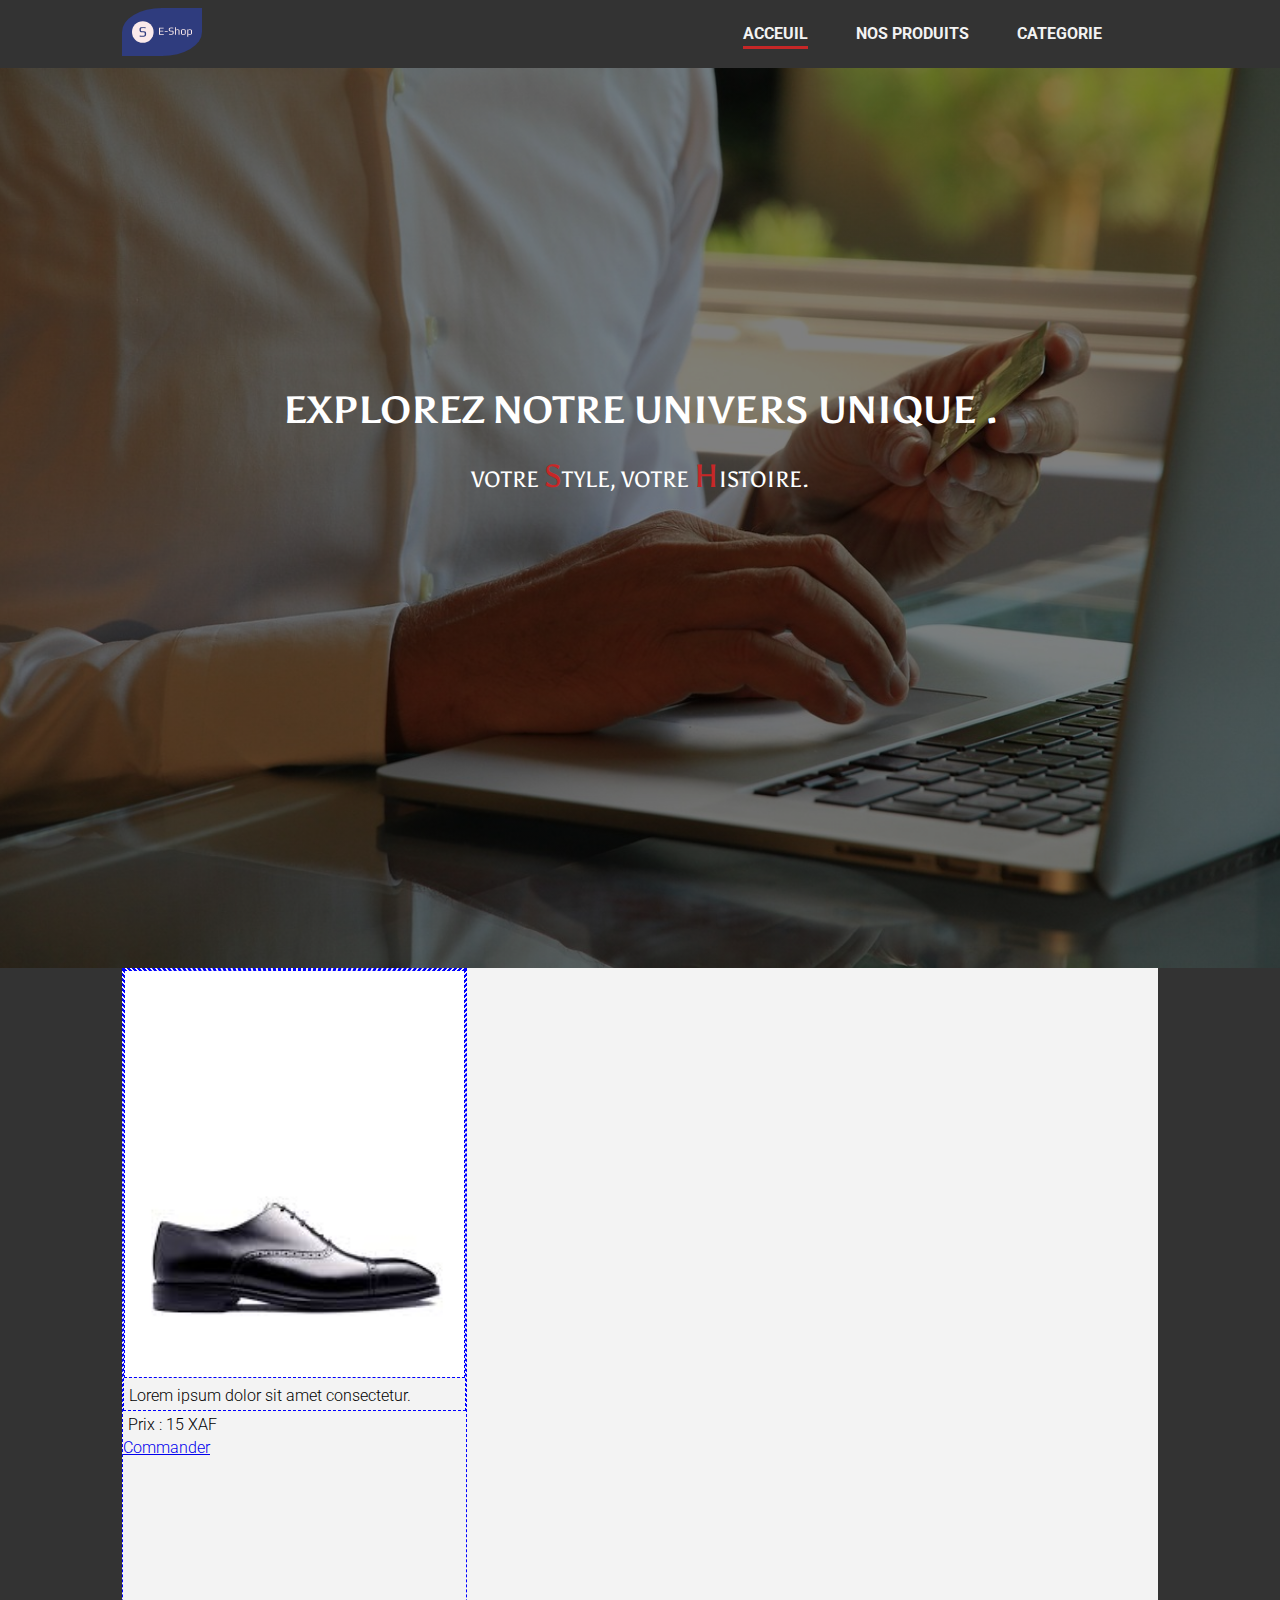
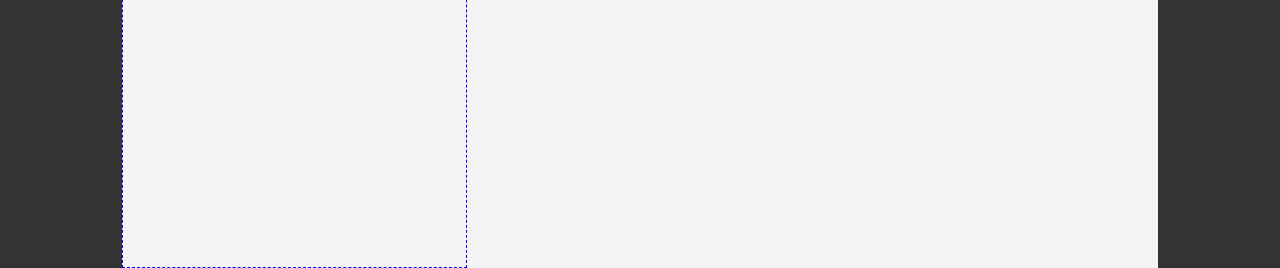
==== index.html @ c66a2b4a "mon site ecommerce step1" ====
<!DOCTYPE html>
<html lang="en">
<head>
    <meta charset="UTF-8">
    <meta name="viewport" content="width=device-width, initial-scale=1.0">
    <title>E-shop</title>
    <link rel="stylesheet" href="/CSS/normalize.css">
    <link rel="stylesheet" href="CSS/style.css">
    <script src="script.js" defer></script>
    <link rel="stylesheet" href="https://cdnjs.cloudflare.com/ajax/libs/font-awesome/6.5.2/css/all.min.css" integrity="sha512-SnH5WK+bZxgPHs44uWIX+LLJAJ9/2PkPKZ5QiAj6Ta86w+fsb2TkcmfRyVX3pBnMFcV7oQPJkl9QevSCWr3W6A==" crossorigin="anonymous" referrerpolicy="no-referrer" />
    <link rel="shortcut icon" href="/images/favicon.ico" type="image/x-icon">
</head>
<body>
    <nav class="navbar" id="navigation">
        <div class="container">
        <div class="logo">
            <img src="./images/logo.svg" alt="Logo E-Shop">
        </div>
        <div class="menu">
            <ul>
                <li><a href="index.html" class="active">Acceuil</a></li>
                <li><a href="#produits">Nos Produits</a></li>
                <li>
                   <a href="category.html">Categorie</a>
             
                </li>
                <li><a href="#"><i class="fa-solid fa-cart-shopping"></i></a></li>
            </ul>
        </div>
        </div>
    </nav>
    <header class="monHeader">
        <div class="container">
            <h1>Explorez notre univers unique <span>.</span> </h1>
            <p>Votre <span>s</span>tyle, votre <span>h</span>istoire.</p>
        </div>
    </header>

    <div class="container">
        <div class="page-content">
            <div class="card">
                <figure>
                    <img src="/images/Produits/image3.jpeg" alt="gucci">
                    <figcaption>
                        <p>Lorem ipsum dolor sit amet consectetur.</p>                    
                    </figcaption>
                </figure>
                <div>
                    <p>Prix : 15 XAF</p>
                    <a href="#panier">Commander</a>
                </div>
             
            </div>

        </div>
    </div>
    
</body>
</html>
---- CSS/style.css ----
@import url('https://fonts.googleapis.com/css2?family=Asul:wght@400;700&family=Roboto:ital,wght@0,100;0,300;0,400;0,500;0,700;0,900;1,100;1,300;1,400;1,500;1,700;1,900&display=swap');


:root{
    --primary-color: #c72727;
    --secondary-color: #f99500;
    --light-color: #f3f3f3;
    --dark-color: #333;
    --max-width: 1100px;
}

*{
    box-sizing: border-box;
    margin: 0;
    padding: 0;
}


body{   
    font-family: "Roboto", sans-serif;
    font-weight: 300;
    font-style: normal;
    background-color: var(--dark-color);
}

.navbar{
    background-color: var(--dark-color);
    height: auto;
    padding: .5rem .6rem;
    position: sticky;
    
}

.container {
    margin: 0 auto;
    max-width: var(--max-width);
    padding: 0 2rem;
    display: flex;
    justify-content: space-between;
    align-items: center;
}

.logo {
    width: 80px;
}

.logo img{
    width: 100%;
    border-top-left-radius: 50%;
    border-bottom-right-radius:50% ;
    
}

.menu{
    width: 80%;
    
}

.menu ul {
    display: flex;
    justify-content: end;
    

}

.menu ul li {
    padding: .6rem .5rem;
    list-style: none;
    text-transform: uppercase;
    font-weight: bold;
    margin-left: 2rem;
    
    

}

.menu ul .active{
    border-bottom: 3px solid var(--primary-color);
    

}

.menu ul li a {
   text-decoration: none;
   color: var(--light-color);
   padding-bottom: .2rem;
   
    

}

.menu ul li a:hover {
    border-bottom: 3px solid var(--primary-color);
    transition: .5s;
    background-color: var(--secondary-color);
    padding: .4rem;
    border-radius: 10px;
    

}

.monHeader{
    background-image:linear-gradient(rgba(0,0,0,.5),rgba(0,0,0,.5)), url(/images/ecommerce-bg-img.jpg);
    height: 100vh;
    background-position: center;
    background-size: cover;
    background-repeat: no-repeat;
    position: relative;
}

.monHeader .container  {
    color: white;
    display: flex;
    justify-content: center;
    align-items: center;
    flex-direction: column;
    height: 80vh;
    text-transform: uppercase;
    font-family: "Asul", cursive;
    font-size: 1.2rem;
    padding: 0.4rem .6rem;
    
}

.monHeader .container p {
    color: white;
    font-size: 1.4rem;

}

.monHeader .container p span{
    color: var(--primary-color);
    font-size: 2rem;
   
}



.page-content{
    display: grid;
    grid-template-columns: repeat(3, 1fr);
    grid-template-rows: repeat(4, 1fr);
    background-color: var(--light-color);
    height: 100vh;
    width: 100%;
}

.card{
    border: 1px dashed blue;
    height: 100vh;
    
}

.card figure{

    border: 1px dashed blue;
    
    

}

.card figure img{

    border: 1px dashed blue;
    width: 100%;
    

}

.card p{
    padding: .3rem;
}
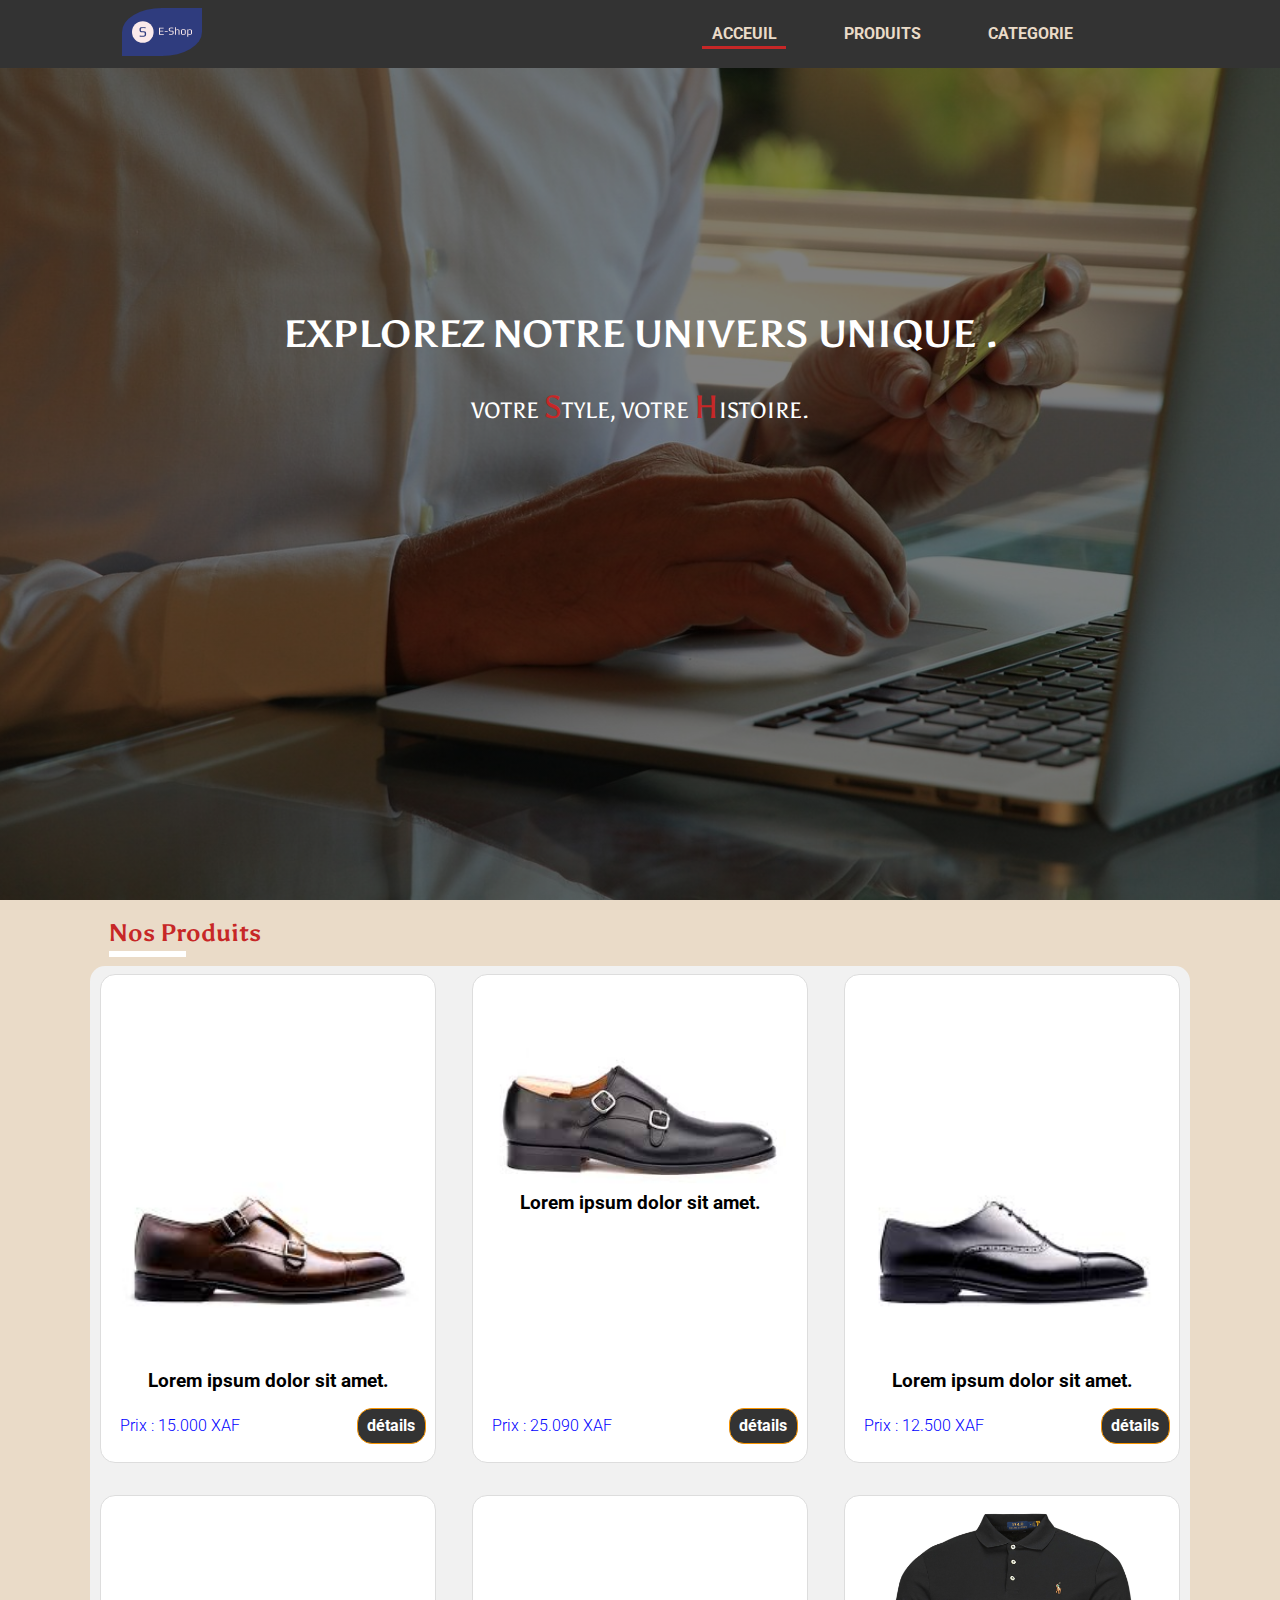
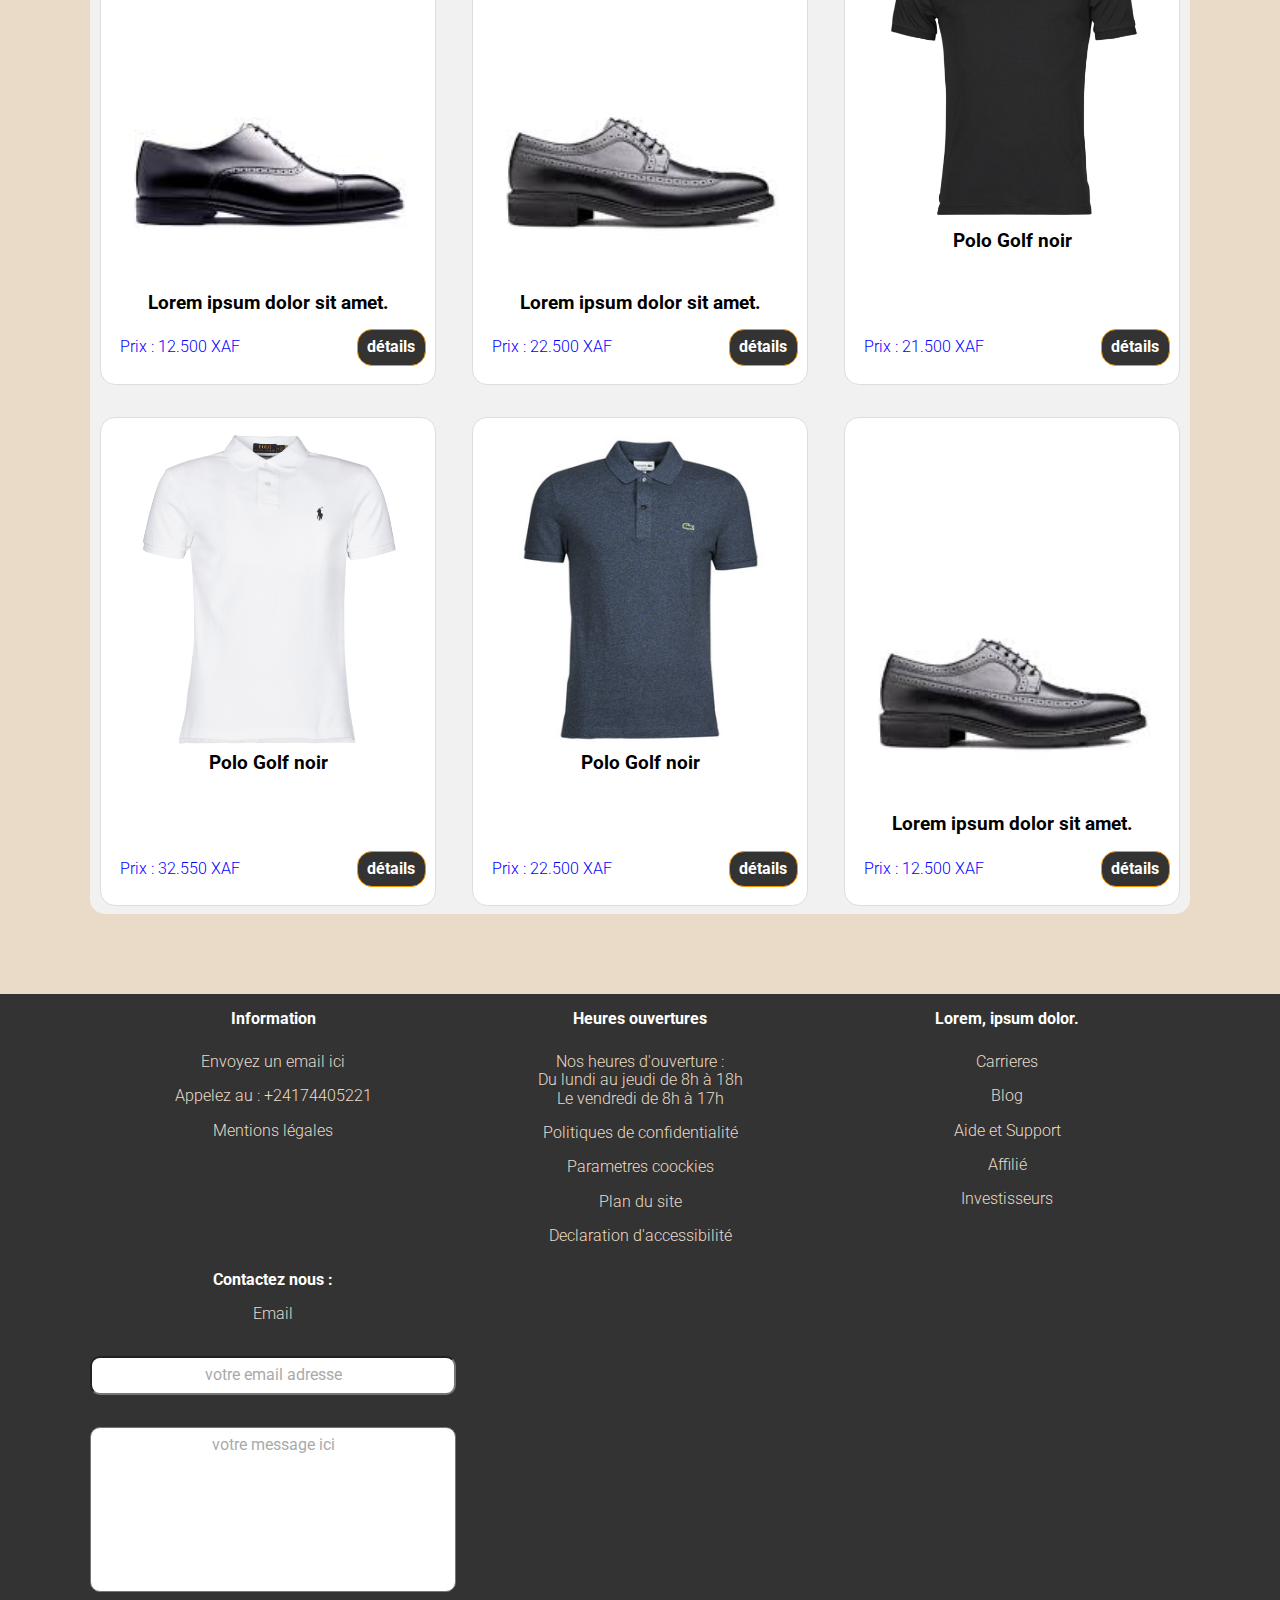
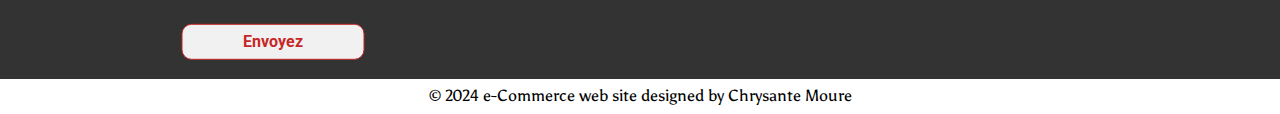
==== commit 7040b0d8: "my eCommerce step2" ====
--- a/index.html
+++ b/index.html
@@ -19,7 +19,7 @@
         <div class="menu">
             <ul>
                 <li><a href="index.html" class="active">Acceuil</a></li>
-                <li><a href="#produits">Nos Produits</a></li>
+                <li><a href="#produits">Produits</a></li>
                 <li>
                    <a href="category.html">Categorie</a>
              
@@ -36,24 +36,170 @@
         </div>
     </header>
 
-    <div class="container">
-        <div class="page-content">
-            <div class="card">
-                <figure>
-                    <img src="/images/Produits/image3.jpeg" alt="gucci">
-                    <figcaption>
-                        <p>Lorem ipsum dolor sit amet consectetur.</p>                    
-                    </figcaption>
-                </figure>
-                <div>
-                    <p>Prix : 15 XAF</p>
-                    <a href="#panier">Commander</a>
-                </div>
-             
-            </div>
-
-        </div>
-    </div>
+    <!-- Section principale -->
+
+    <section class="container">
+        <h2 id="produits" >Nos Produits</h2>
+        <article class="page-content">
+            <div class="products">
+                <img src="/images/Produits/image9.jpeg" alt="Chaussure de ville marron">
+               
+                    <h3>Lorem ipsum dolor sit amet.</h3>
+               
+               
+                <div class="card-details">
+
+                    
+                    <p>Prix : 15.000 XAF</p>
+                    <a href="#" class="details">détails</a>
+                </div>
+            </div>
+
+            <div class="products">
+                <img src="/images/Produits/image8.jpeg" alt="Chaussure de ville marron">
+                
+                    <h3>Lorem ipsum dolor sit amet.</h3>
+                
+                <div class="card-details">
+                    
+                    <p>Prix : 25.090 XAF</p>
+                    <a href="#" class="details">détails</a>
+                </div>
+            </div>  
+
+            <div class="products">
+                <img src="/images/Produits/image3.jpeg" alt="Chaussure de ville marron">
+                <h3>Lorem ipsum dolor sit amet.</h3>
+                <div class="card-details">
+                    
+                    <p>Prix : 12.500 XAF</p>
+                    <a href="#" class="details">détails</a>
+                </div>
+            </div> 
+            
+            <div class="products">
+                <img src="/images/Produits/image4.jpeg" alt="Chaussure de ville noire">
+                <h3>Lorem ipsum dolor sit amet.</h3>
+                <div class="card-details">
+                    
+                    <p>Prix : 12.500 XAF</p>
+                    <a href="#" class="details">détails</a>
+                </div>
+            </div>  
+
+
+            <div class="products">
+                <img src="/images/Produits/image5.jpeg" alt="Chaussure de ville noire">
+                <h3>Lorem ipsum dolor sit amet.</h3>
+                <div class="card-details">
+                    
+                    <p>Prix : 22.500 XAF</p>
+                    <a href="#" class="details">détails</a>
+                </div>
+            </div> 
+
+
+            <div class="products">
+                <img src="/images/Produits/Polo-Ralph-Lauren-slim.jpg" alt="Polo">
+                <h3>Polo Golf noir</h3>
+                <div class="card-details">
+                    
+                    <p>Prix : 21.500 XAF</p>
+                    <a href="#" class="details">détails</a>
+                </div>
+            </div> 
+
+
+            
+            <div class="products">
+                <img src="/images/Produits/Polo-Ralph-Lauren.jpg" alt="Polo-Ralph-Lauren">
+                <h3>Polo Golf noir</h3>
+                <div class="card-details">
+                    
+                    <p>Prix : 32.550 XAF</p>
+                    <a href="#" class="details">détails</a>
+                </div>
+            </div> 
+
+
+
+            
+            <div class="products">
+                <img src="/images/Produits/lacoste.jpg" alt="Lacoste">
+                <h3>Polo Golf noir</h3>
+                <div class="card-details">
+                    
+                    <p>Prix : 22.500 XAF</p>
+                    <a href="#" class="details">détails</a>
+                </div>
+            </div> 
+
+            
+            <div class="products">
+                <img src="/images/Produits/image5.jpeg" alt="Chaussure de ville noire">
+                <h3>Lorem ipsum dolor sit amet.</h3>
+                <div class="card-details">
+                    
+                    <p>Prix : 12.500 XAF</p>
+                    <a href="#" class="details">détails</a>
+                </div>
+            </div>
+        </article>     
+
+   </section>
+
+
+    <footer>
+        <div class="container">
+            <div class="foo-1">
+                <h4>Information</h4>
+                <ul>
+                    <li><a href="mailto:mchrysante1@gmail.com?subject=subject=Bonjour&body=Merci, veuillez adresser votre d'avoir contacter votre Boutique.">Envoyez un email ici</a></li>
+                    <li><a href="tecl: +24174405221">Appelez au : +24174405221</a></li>
+                    <li><a href="#">Mentions légales</a></li>
+                </ul>
+            </div>
+
+            <div class="foo-1 foo-2">
+                <h4>Heures ouvertures </h4>
+                <p>Nos heures d'ouverture : 
+                    <br>Du lundi au jeudi de 8h à 18h<br>
+                    Le vendredi de 8h à 17h </p>
+                    <ul>
+                        <li class="a">Politiques de confidentialité</li>
+                        <li class="a">Parametres coockies</li>
+                        <li class="a">Plan du site</li>
+                        <li class="a">Declaration d'accessibilité</li>
+                    </ul>
+            </div>
+
+            <div class="foo-1 foo-3">
+                <h4>Lorem, ipsum dolor.</h4>
+                <ul>
+                    <li class="a">Carrieres</li>
+                    <li class="a">Blog</li>
+                    <li class="a">Aide et Support</li>
+                    <li class="a">Affilié</li>
+                    <li class="a">Investisseurs</li>
+                </ul>
+            </div>
+
+            <div class="foo-1 foo-4">
+                <h4>Contactez nous :</h4>
+                <form action="post">
+                    <label for="email" >Email</label>
+                    <input type="email" name="email" id="email" placeholder="votre email adresse" required>
+                    <textarea name="message" id="message" cols="25" rows="8" placeholder="votre message ici" ></textarea>
+                    <a href="#">Envoyez</a>
+                </form>
+            </div>
+
+        
+
+        </div>
+        <p class="copyright">&copy; 2024 e-Commerce web site designed by <span>Chrysante Moure</span></p>
+       
+    </footer>
     
 </body>
 </html>--- a/CSS/style.css
+++ b/CSS/style.css
@@ -5,9 +5,10 @@
 :root{
     --primary-color: #c72727;
     --secondary-color: #f99500;
-    --light-color: #f3f3f3;
+    --light-color: #EADBC8;
     --dark-color: #333;
     --max-width: 1100px;
+    --bg-color : #F1F1F1;
 }
 
 *{
@@ -21,24 +22,27 @@
     font-family: "Roboto", sans-serif;
     font-weight: 300;
     font-style: normal;
-    background-color: var(--dark-color);
+    background-color: var(--light-color);
 }
 
 .navbar{
     background-color: var(--dark-color);
-    height: auto;
     padding: .5rem .6rem;
-    position: sticky;
-    
-}
-
-.container {
+    position: fixed;
+    width: 100%;
+    z-index: 1;
+    
+    
+}
+
+.navbar .container {
     margin: 0 auto;
     max-width: var(--max-width);
     padding: 0 2rem;
     display: flex;
     justify-content: space-between;
     align-items: center;
+    
 }
 
 .logo {
@@ -50,6 +54,10 @@
     border-top-left-radius: 50%;
     border-bottom-right-radius:50% ;
     
+}
+
+header {
+    width: var(--max-width);
 }
 
 .menu{
@@ -103,10 +111,12 @@
 .monHeader{
     background-image:linear-gradient(rgba(0,0,0,.5),rgba(0,0,0,.5)), url(/images/ecommerce-bg-img.jpg);
     height: 100vh;
+    width: 100%;
     background-position: center;
     background-size: cover;
     background-repeat: no-repeat;
-    position: relative;
+    padding: 0 20px;
+    /* position: relative; */
 }
 
 .monHeader .container  {
@@ -135,40 +145,321 @@
    
 }
 
+.container {
+    width: var(--max-width);
+    margin: 0 auto;
+}
+
+.container h2 {
+    font-family: "Asul", cursive;
+     color: var(--primary-color);
+    position: relative;
+    margin: 1.2rem ;
+ 
+    display: inline-block;
+
+    
+}
+
+
+
+.container h2::after {
+    content:"";
+    position: absolute;
+    left:0 ;
+    width: 40%;
+    bottom: -20px;
+    height: .2px;
+    padding: .2rem .5rem;
+    margin-bottom: .6rem;
+    background-color: #fff
+  
+  
+   
+  
+}
+
+
+
 
 
 .page-content{
     display: grid;
-    grid-template-columns: repeat(3, 1fr);
-    grid-template-rows: repeat(4, 1fr);
-    background-color: var(--light-color);
-    height: 100vh;
-    width: 100%;
-}
-
-.card{
-    border: 1px dashed blue;
-    height: 100vh;
-    
-}
-
-.card figure{
-
-    border: 1px dashed blue;
-    
-    
-
-}
-
-.card figure img{
-
-    border: 1px dashed blue;
-    width: 100%;
-    
-
-}
-
-.card p{
-    padding: .3rem;
-}
-
+    grid-template-columns: repeat(auto-fill, minmax(300px, 1fr));
+    gap: 1rem;
+    background-color: var(--bg-color);
+  
+    width: 100%;
+    /* margin-top: 1.2rem; */
+    border-radius: 15px;
+
+}
+
+.page-content .products {
+
+    padding: .7rem 0.6rem;
+    border: 1px solid var(--light-color);
+    border-radius: 15px;
+    margin: .5rem 0.6rem;
+    display: grid;
+    grid-template-rows: auto 1fr;
+    border: 1px solid #ddd;
+    background-color: #fff;
+    transition: transform 0.2s;
+
+
+
+}
+
+.page-content .products img {
+    border-radius: 15px;
+    width: 100%;
+    height: auto;
+    
+}
+
+.card-details {
+    display: flex;
+    justify-content: space-between;
+    align-items: center;
+    
+   
+}
+
+.card-details p {
+    font-size: 1rem;
+    margin: 0.5rem 0;
+    color: blue;
+}
+
+.page-content .products h3, p,a {
+     padding: .5rem 0.6rem;
+     text-align: center;
+}
+
+.page-content .products a {
+    text-decoration: none;
+    border: 1px solid var(--secondary-color);
+    border-radius: 15px;
+    font-weight: bold;
+    background: var(--dark-color);
+    color: white;
+    transition: background-color 0.2s;
+    
+}
+
+
+.page-content .products a:hover {
+    background-color: #555;
+}
+
+footer  {
+    background-color: var(--dark-color);
+    margin-top: 5rem;
+}
+
+footer .container {
+    display: grid;
+    grid-template-columns: repeat(auto-fit, minmax(300px, 1fr));
+    gap: 1px;
+
+}
+
+footer .container .foo-1{
+   text-align: center;
+}
+
+footer .container .foo-1 h4{
+    color: #fff;
+    margin: 1rem;
+ }
+
+
+footer .container .foo-1 ul li,
+footer .container .foo-1 p{
+    padding: .5rem 0.6rem;
+    list-style: none;
+    color: var(--light-color);
+   
+}
+
+
+footer .container .foo-1 ul li a{
+text-decoration: none;
+color: var(--light-color);
+margin-top: .3rem;
+}
+
+footer .container .foo-1 ul li a:hover{
+ background: var(--secondary-color);
+ padding: 0.5rem;
+ color: blue;
+ cursor: pointer;
+ transition: .3s;
+ 
+    }
+
+    footer .container .foo-1 form {
+        display: grid;
+        grid-template-rows: 1fr 2fr;
+        row-gap: 2rem;
+        
+    }
+
+    footer .container .foo-1 form input::placeholder, textarea::placeholder{
+        color: #aaa;
+        font-style: normal;
+        text-align: center;
+
+    }
+
+    footer .container .foo-1 form label {
+        padding: 0;
+        margin-bottom: 0;
+        color: var(--light-color);
+    }
+
+    footer .container .foo-1 form input , textarea{
+    padding: .5rem;
+    border-radius: 10px;
+    }
+
+
+    footer .container .foo-1 form a {
+        width: 50%;
+        text-align: center;
+        position: relative;
+        left: 50%;
+        top: 50%;
+        transform: translate(-50%,-50%);
+        border: 1px solid var(--primary-color);
+        border-radius: 10px;
+        background: var(--bg-color);
+        text-decoration: none;
+        color: var(--primary-color);
+        font-weight: bold;
+        cursor: pointer;
+        
+        }
+
+    footer .container .foo-1 form a:hover {
+        background-color: var(--light-color);
+
+    }
+
+    footer .container .foo-1 form textarea {
+       resize: none;
+    }
+    
+
+
+footer  .copyright {
+background-color: #fff;
+margin-top: 1.2rem;
+font-family: "Asul", cursive;
+/* position: fixed; */
+z-index: 20px;
+width: 100%;
+height: auto;
+
+}
+
+/* Responsive code */
+
+
+@media screen and (max-width:768px ) {
+
+    .navbar ul {
+        display: flex;
+        flex-direction: column;
+
+
+    }
+
+    .navbar .container .logo {
+        display: none;
+    
+}
+
+
+.monHeader{
+    background-image:linear-gradient(rgba(0,0,0,.5),rgba(0,0,0,.5)), url(/images/ecommerce-bg-img.jpg);
+    height:auto;
+    width: 100%;
+    background-position: center;
+    background-size: cover;
+    background-repeat: no-repeat;
+    /* display: grid;
+    grid-template-columns: 1fr; */
+}
+
+header.monHeader h1 {
+    font-size: 2em;
+}
+
+header.monHeader p {
+    font-size: 1em;
+}
+
+.monHeader img {
+    width: 2rem;
+    height: 3rem;
+}
+
+.container {
+    margin: 0 auto;
+}
+
+.page-content{
+    display: grid;
+    grid-template-columns: 1fr;
+}
+
+.page-content .products h3 {
+    display: grid;
+    grid-template-columns: 1fr;
+    justify-self:start ;
+}
+
+.page-content .products img {
+    display: grid;
+    grid-template-columns: 1fr;
+    width: 10%;
+}
+
+.page-content .products{
+   display: grid;
+   grid-template-columns: 1fr;
+}
+
+footer {
+    display: grid;
+    grid-template-columns: 1fr;
+}
+
+footer .container {
+    display: flex;
+    flex-wrap: wrap;
+    flex-direction: column;
+    justify-content: space-between;
+}
+
+
+footer form {
+    display: flex;
+    flex-direction: column;
+    
+}
+
+footer p.copyright {
+    text-align: center;
+    margin-top: 20px;
+}
+
+
+
+}
+
+
+
+
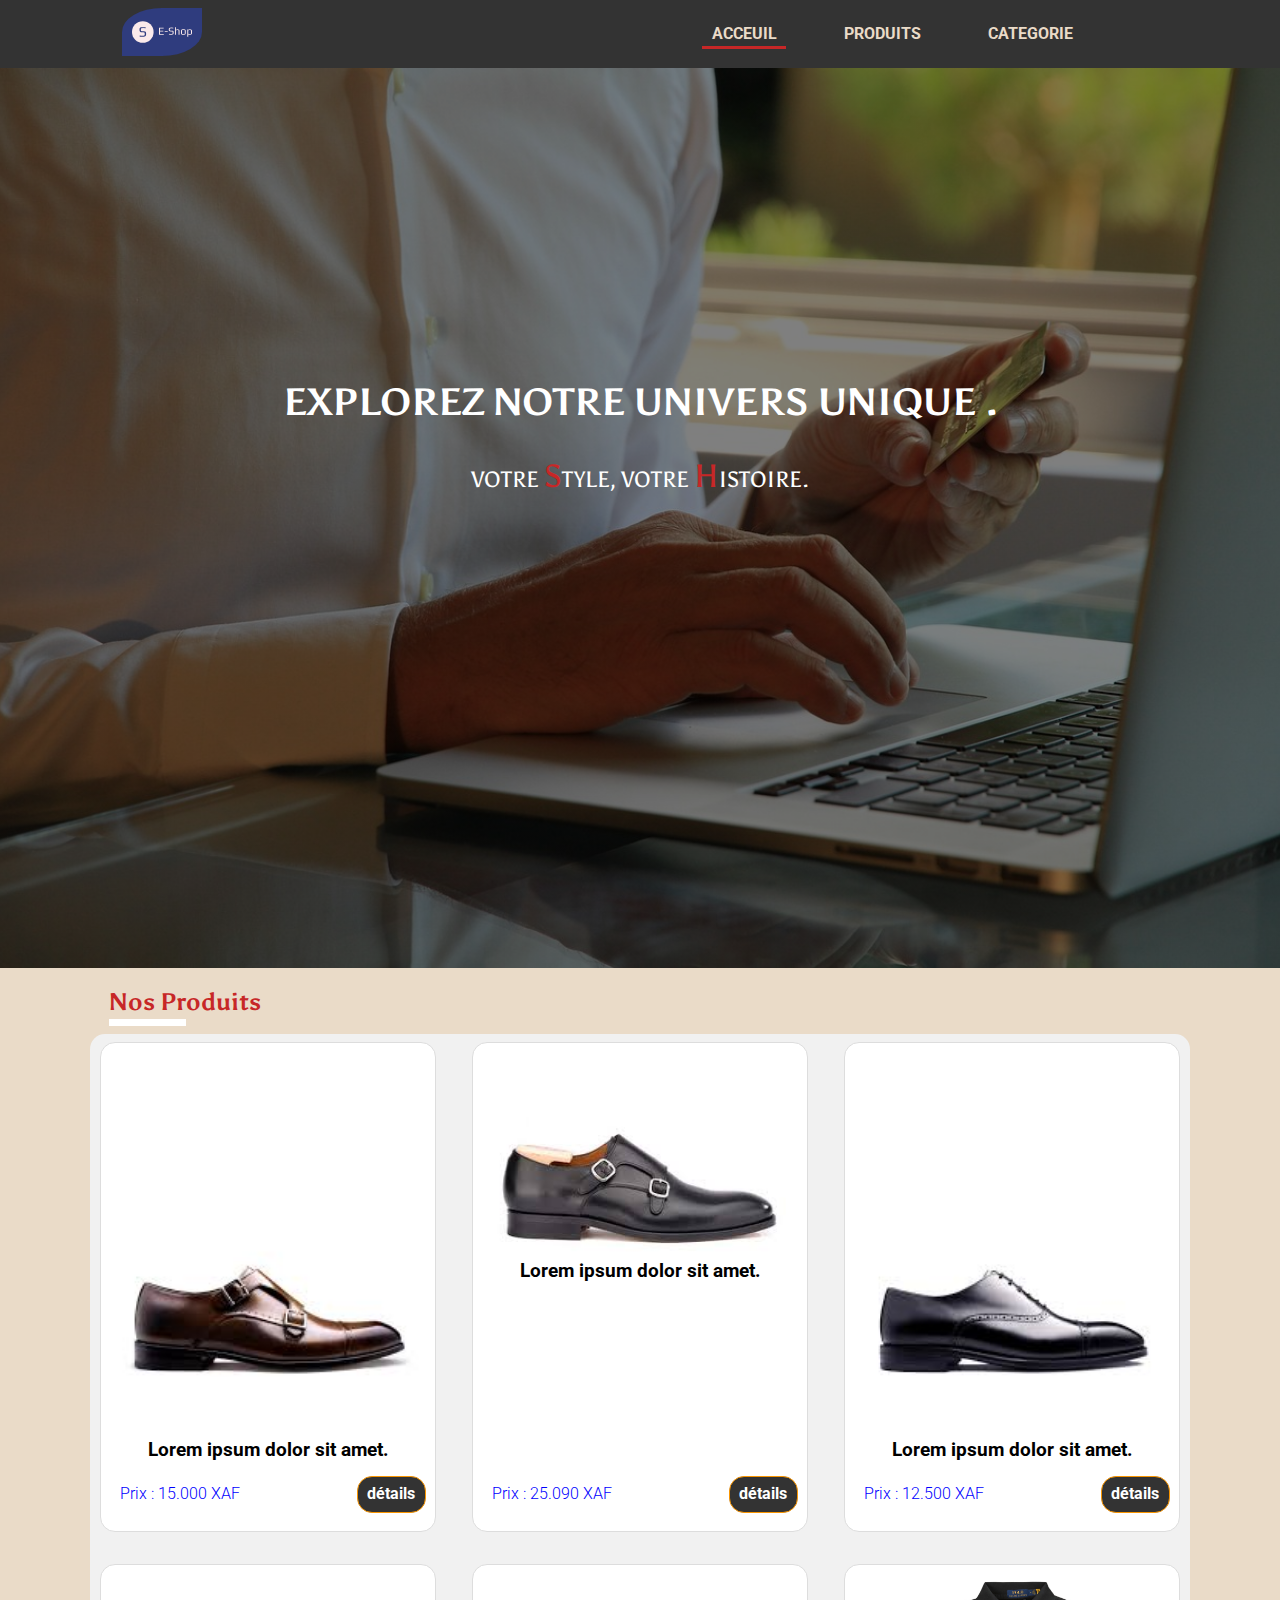
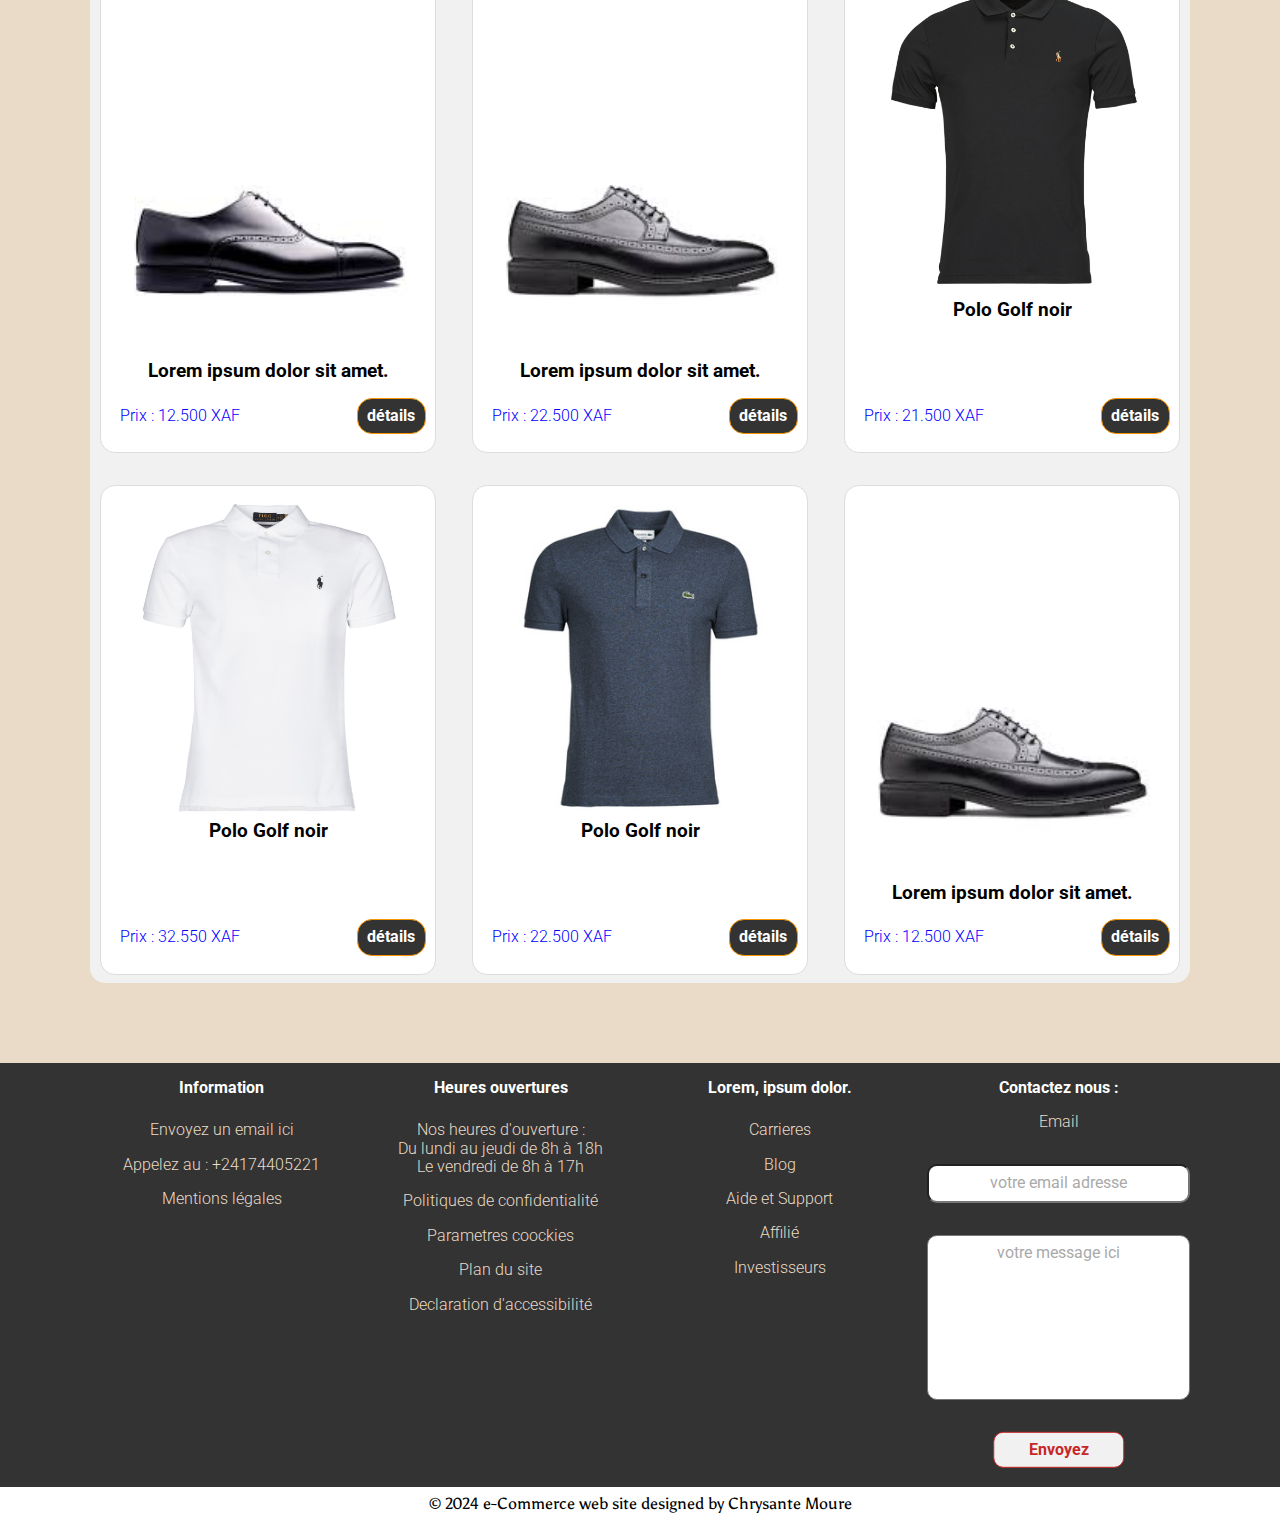
==== commit ad229393: "ajouter page produit" ====
--- a/index.html
+++ b/index.html
@@ -51,7 +51,7 @@
 
                     
                     <p>Prix : 15.000 XAF</p>
-                    <a href="#" class="details">détails</a>
+                    <a href="produit.html" class="details">détails</a>
                 </div>
             </div>
 
@@ -63,7 +63,7 @@
                 <div class="card-details">
                     
                     <p>Prix : 25.090 XAF</p>
-                    <a href="#" class="details">détails</a>
+                    <a href="produit.html" class="details">détails</a>
                 </div>
             </div>  
 
@@ -73,7 +73,7 @@
                 <div class="card-details">
                     
                     <p>Prix : 12.500 XAF</p>
-                    <a href="#" class="details">détails</a>
+                    <a href="produit.html" class="details">détails</a>
                 </div>
             </div> 
             
@@ -83,7 +83,7 @@
                 <div class="card-details">
                     
                     <p>Prix : 12.500 XAF</p>
-                    <a href="#" class="details">détails</a>
+                    <a href="produit.html" class="details">détails</a>
                 </div>
             </div>  
 
@@ -94,7 +94,7 @@
                 <div class="card-details">
                     
                     <p>Prix : 22.500 XAF</p>
-                    <a href="#" class="details">détails</a>
+                    <a href="produit.html" class="details">détails</a>
                 </div>
             </div> 
 
--- a/CSS/style.css
+++ b/CSS/style.css
@@ -28,7 +28,7 @@
 .navbar{
     background-color: var(--dark-color);
     padding: .5rem .6rem;
-    position: fixed;
+    position: sticky;
     width: 100%;
     z-index: 1;
     
@@ -260,8 +260,8 @@
 
 footer .container {
     display: grid;
-    grid-template-columns: repeat(auto-fit, minmax(300px, 1fr));
-    gap: 1px;
+    grid-template-columns: repeat(auto-fit, minmax(200px, 1fr));
+    gap: 1em;
 
 }
 
@@ -364,6 +364,35 @@
 
 }
 
+/* Page Produit */
+
+.produit-items {
+    display: grid;
+    grid-template-columns: 2fr 1fr;
+    max-width: var(--max-width);
+    margin: 50px auto;
+    z-index: 1;
+    
+}
+
+#taille {
+    display: flex;
+    flex-direction: column;
+}
+
+
+
+
+
+
+
+
+
+
+
+
+
+
 /* Responsive code */
 
 
@@ -435,6 +464,7 @@
 footer {
     display: grid;
     grid-template-columns: 1fr;
+    position: fixed;
 }
 
 footer .container {
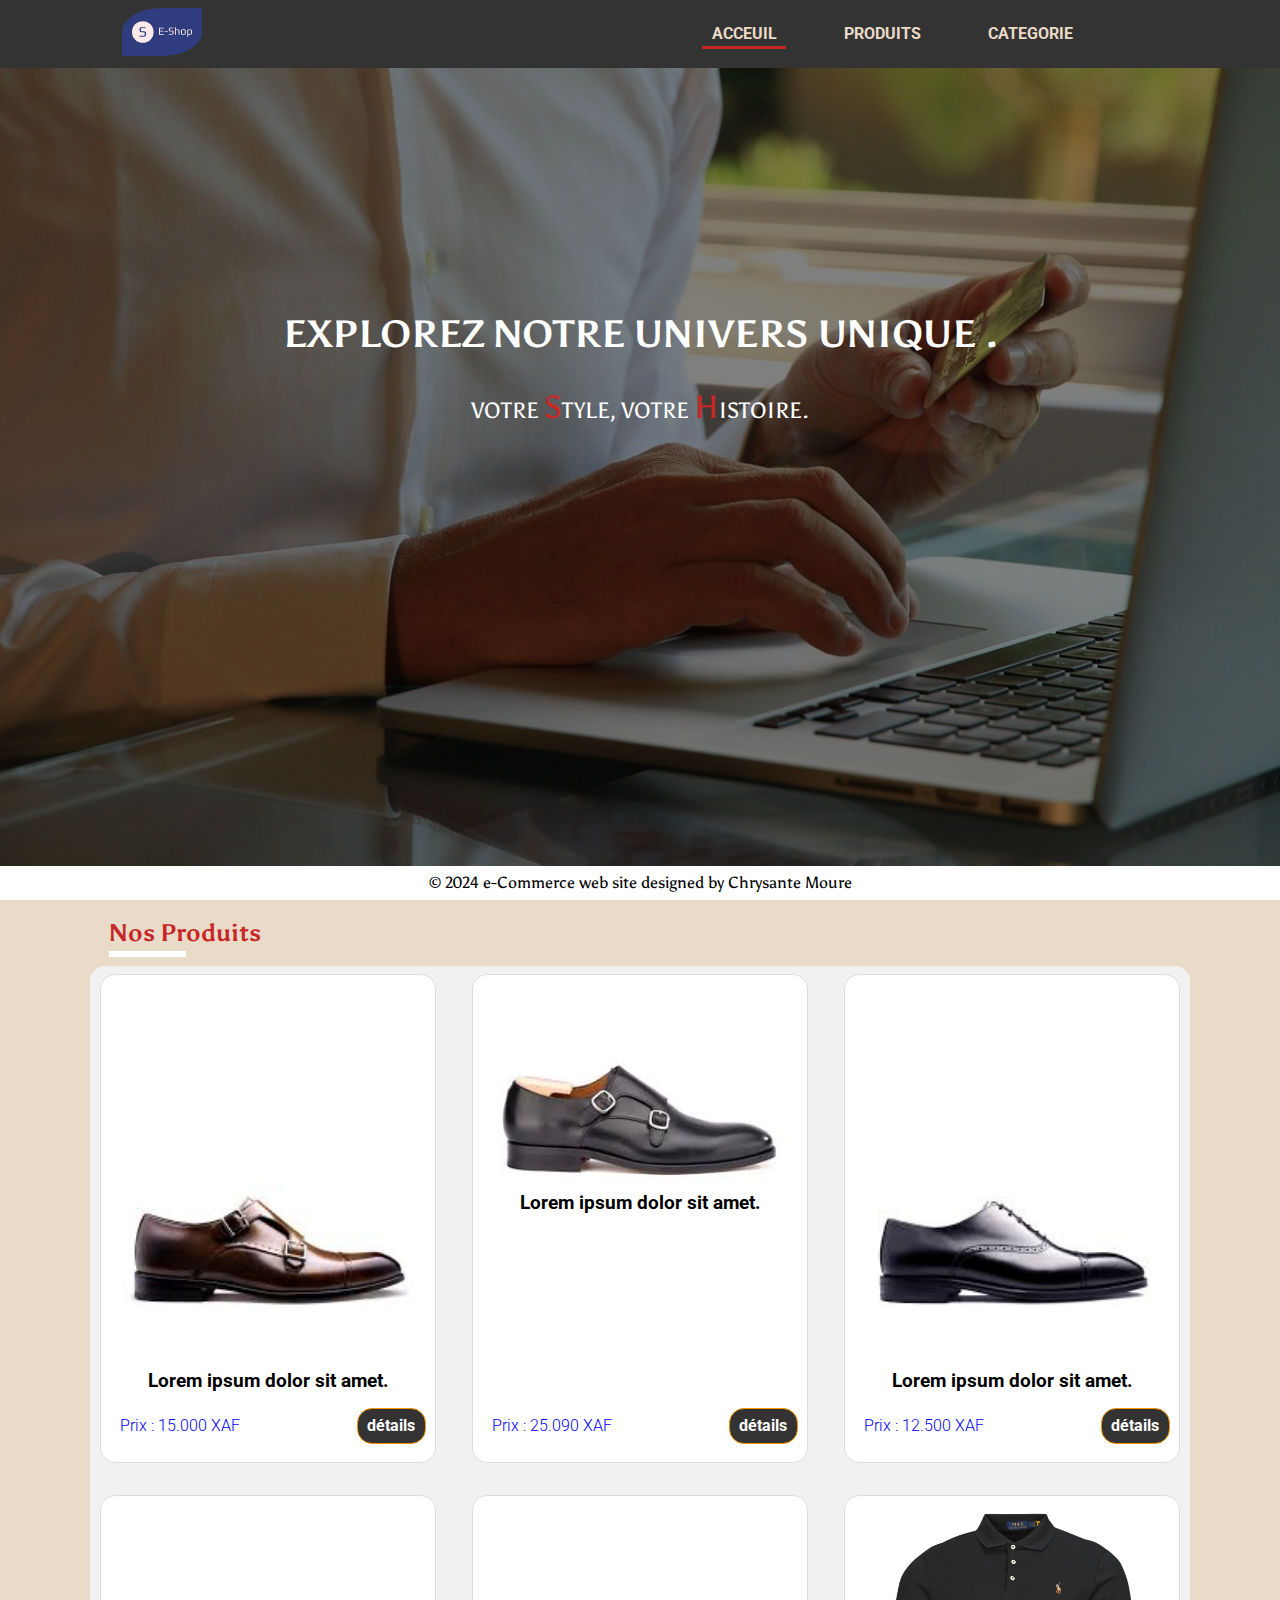
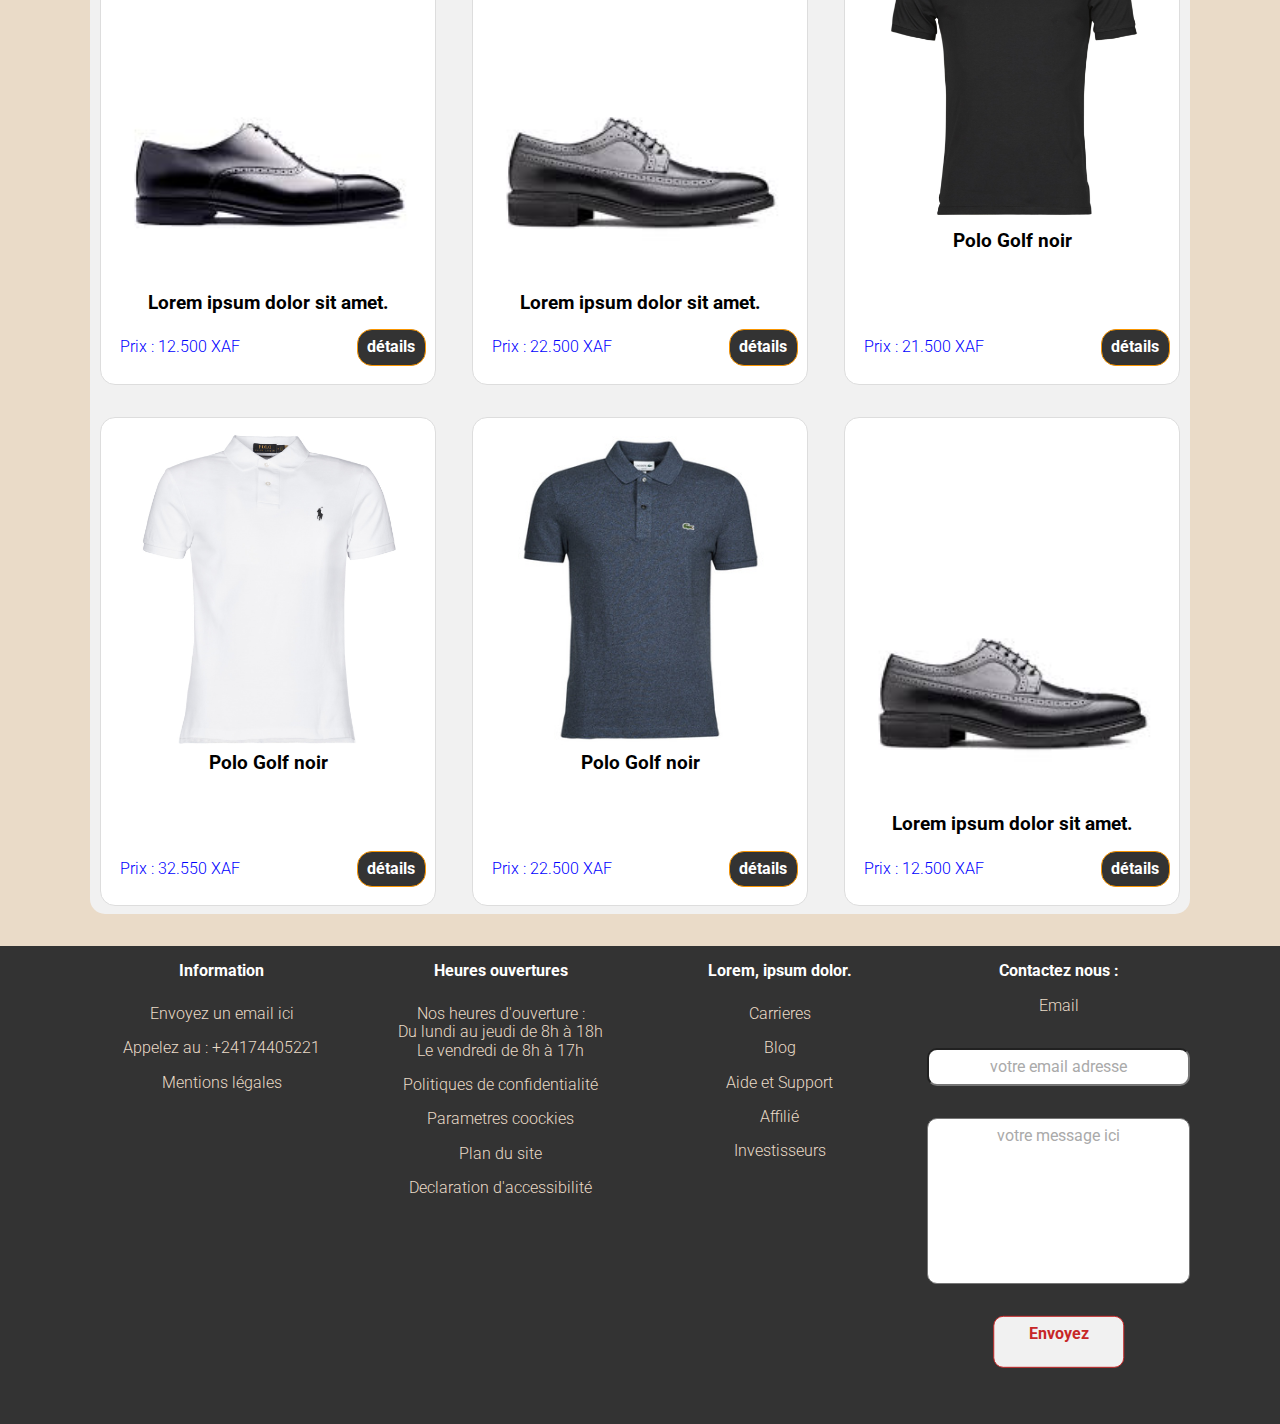
==== commit 37eef66e: "updated file 01-07-2024" ====
--- a/index.html
+++ b/index.html
@@ -19,7 +19,7 @@
         <div class="menu">
             <ul>
                 <li><a href="index.html" class="active">Acceuil</a></li>
-                <li><a href="#produits">Produits</a></li>
+                <li><a href="produit.html">Produits</a></li>
                 <li>
                    <a href="category.html">Categorie</a>
              
--- a/CSS/style.css
+++ b/CSS/style.css
@@ -28,7 +28,9 @@
 .navbar{
     background-color: var(--dark-color);
     padding: .5rem .6rem;
-    position: sticky;
+    position: fixed;
+    top: 0;
+    left: 0;
     width: 100%;
     z-index: 1;
     
@@ -255,13 +257,15 @@
 
 footer  {
     background-color: var(--dark-color);
-    margin-top: 5rem;
+    padding-bottom: 3.5rem;
+    margin-top: 2em;
 }
 
 footer .container {
     display: grid;
     grid-template-columns: repeat(auto-fit, minmax(200px, 1fr));
     gap: 1em;
+   
 
 }
 
@@ -339,6 +343,7 @@
         color: var(--primary-color);
         font-weight: bold;
         cursor: pointer;
+        padding-bottom: 1.5em;
         
         }
 
@@ -355,10 +360,11 @@
 
 footer  .copyright {
 background-color: #fff;
-margin-top: 1.2rem;
+margin-top: 1.5rem;
 font-family: "Asul", cursive;
-/* position: fixed; */
-z-index: 20px;
+position: fixed;
+bottom: 0;
+z-index: 2px;
 width: 100%;
 height: auto;
 
@@ -370,14 +376,65 @@
     display: grid;
     grid-template-columns: 2fr 1fr;
     max-width: var(--max-width);
-    margin: 50px auto;
+    margin: 6rem auto;
+    height: 50vh;
     z-index: 1;
     
 }
 
+.produit-items  img {
+    border-radius: .5rem;
+    cursor: pointer;
+    width: 70%;
+}
+
+
+
+
+.specifications {
+    display: flex;
+    flex-direction: column;
+    
+    
+    
+}
+
 #taille {
-    display: flex;
-    flex-direction: column;
+    margin-right: .5rem;
+}
+
+
+#order {
+    outline: none;
+    padding: 0.5rem;
+    border-radius: 0.2rem;
+    background-color: var(--primary-color);
+    transition: 0.5s;
+    color: white;
+    margin-top: 1rem;
+    cursor: pointer;
+    width: 50%;
+    justify-content: center;
+    align-items: center;
+}
+
+#order:hover {
+    background-color: hsl(0, 50%, 0%);
+   
+}
+
+#gallery {
+    display: flex;
+   flex-wrap: wrap;
+    gap: 1.2rem;
+    max-width: 80%;
+    margin: 5.5rem auto 5.5rem auto;
+    height: 100vh;
+    
+} 
+
+#gallery img {
+    width: 450px;
 }
 
 
